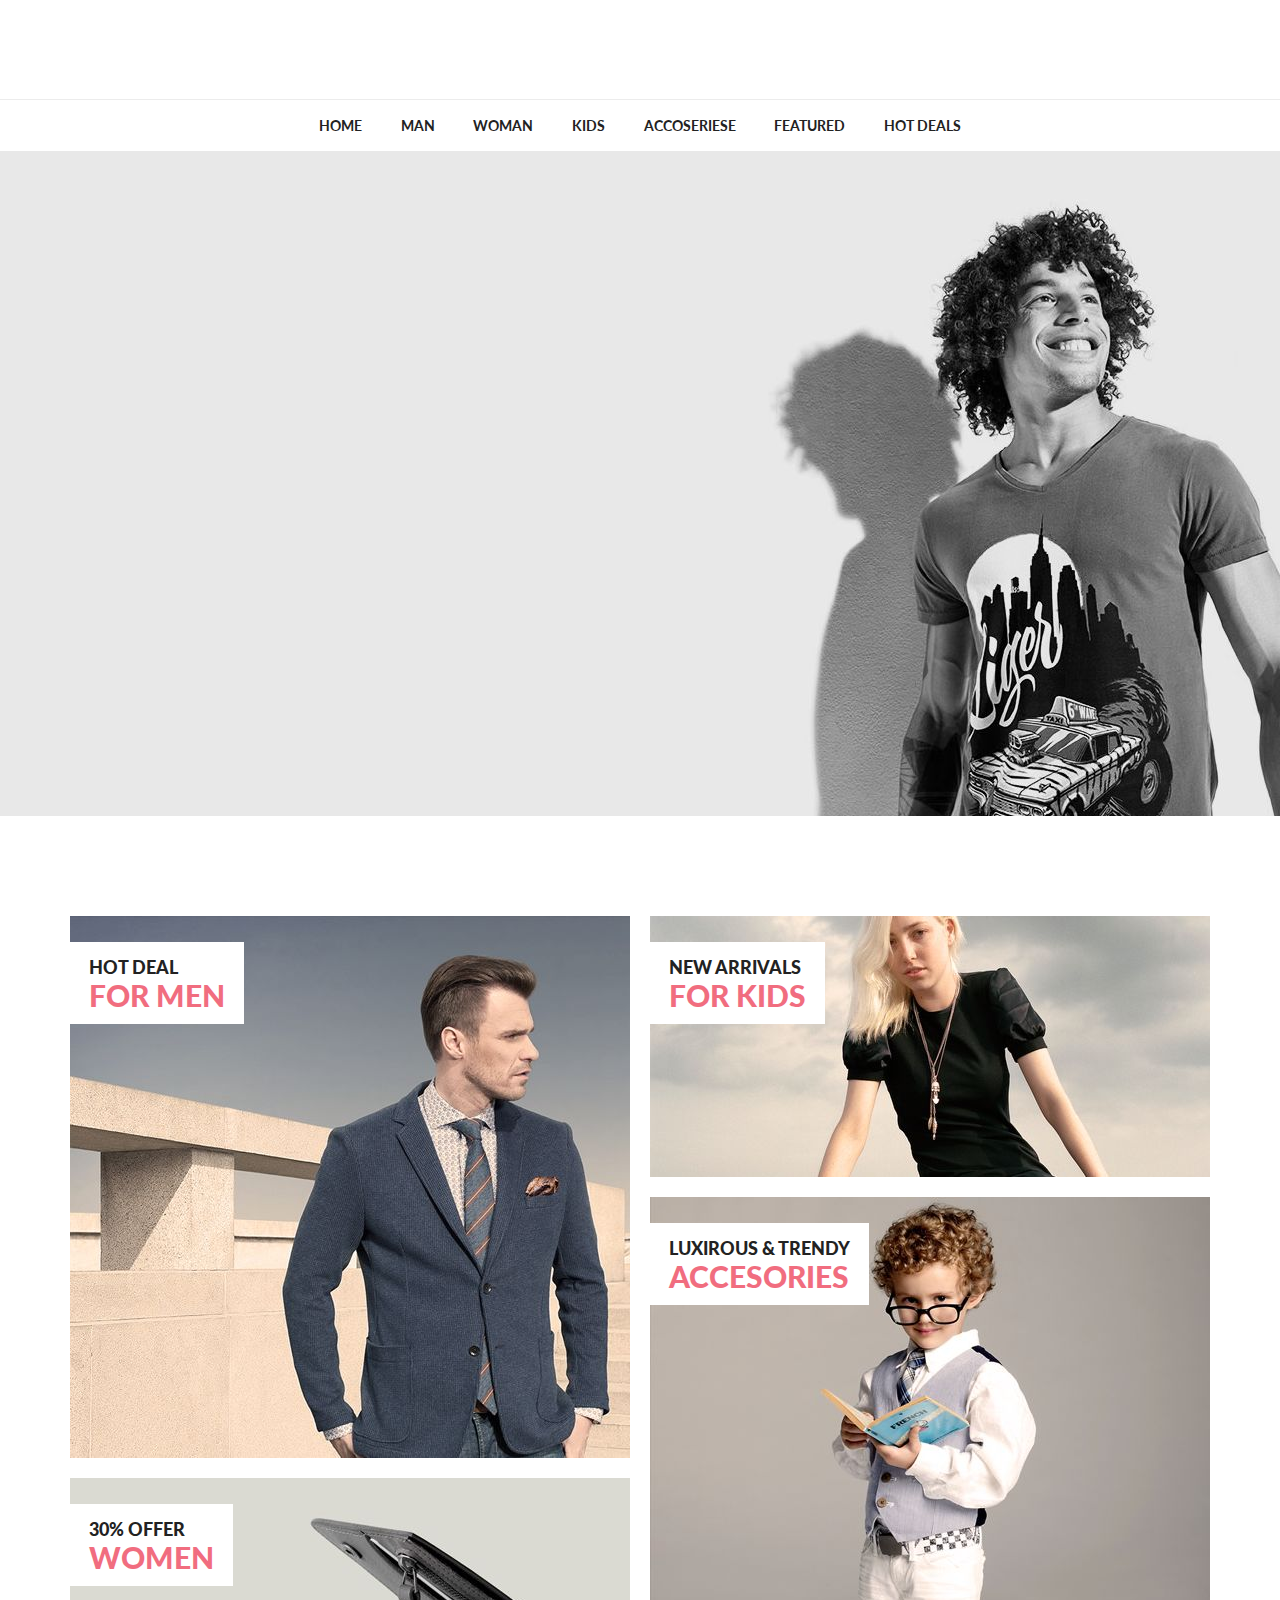
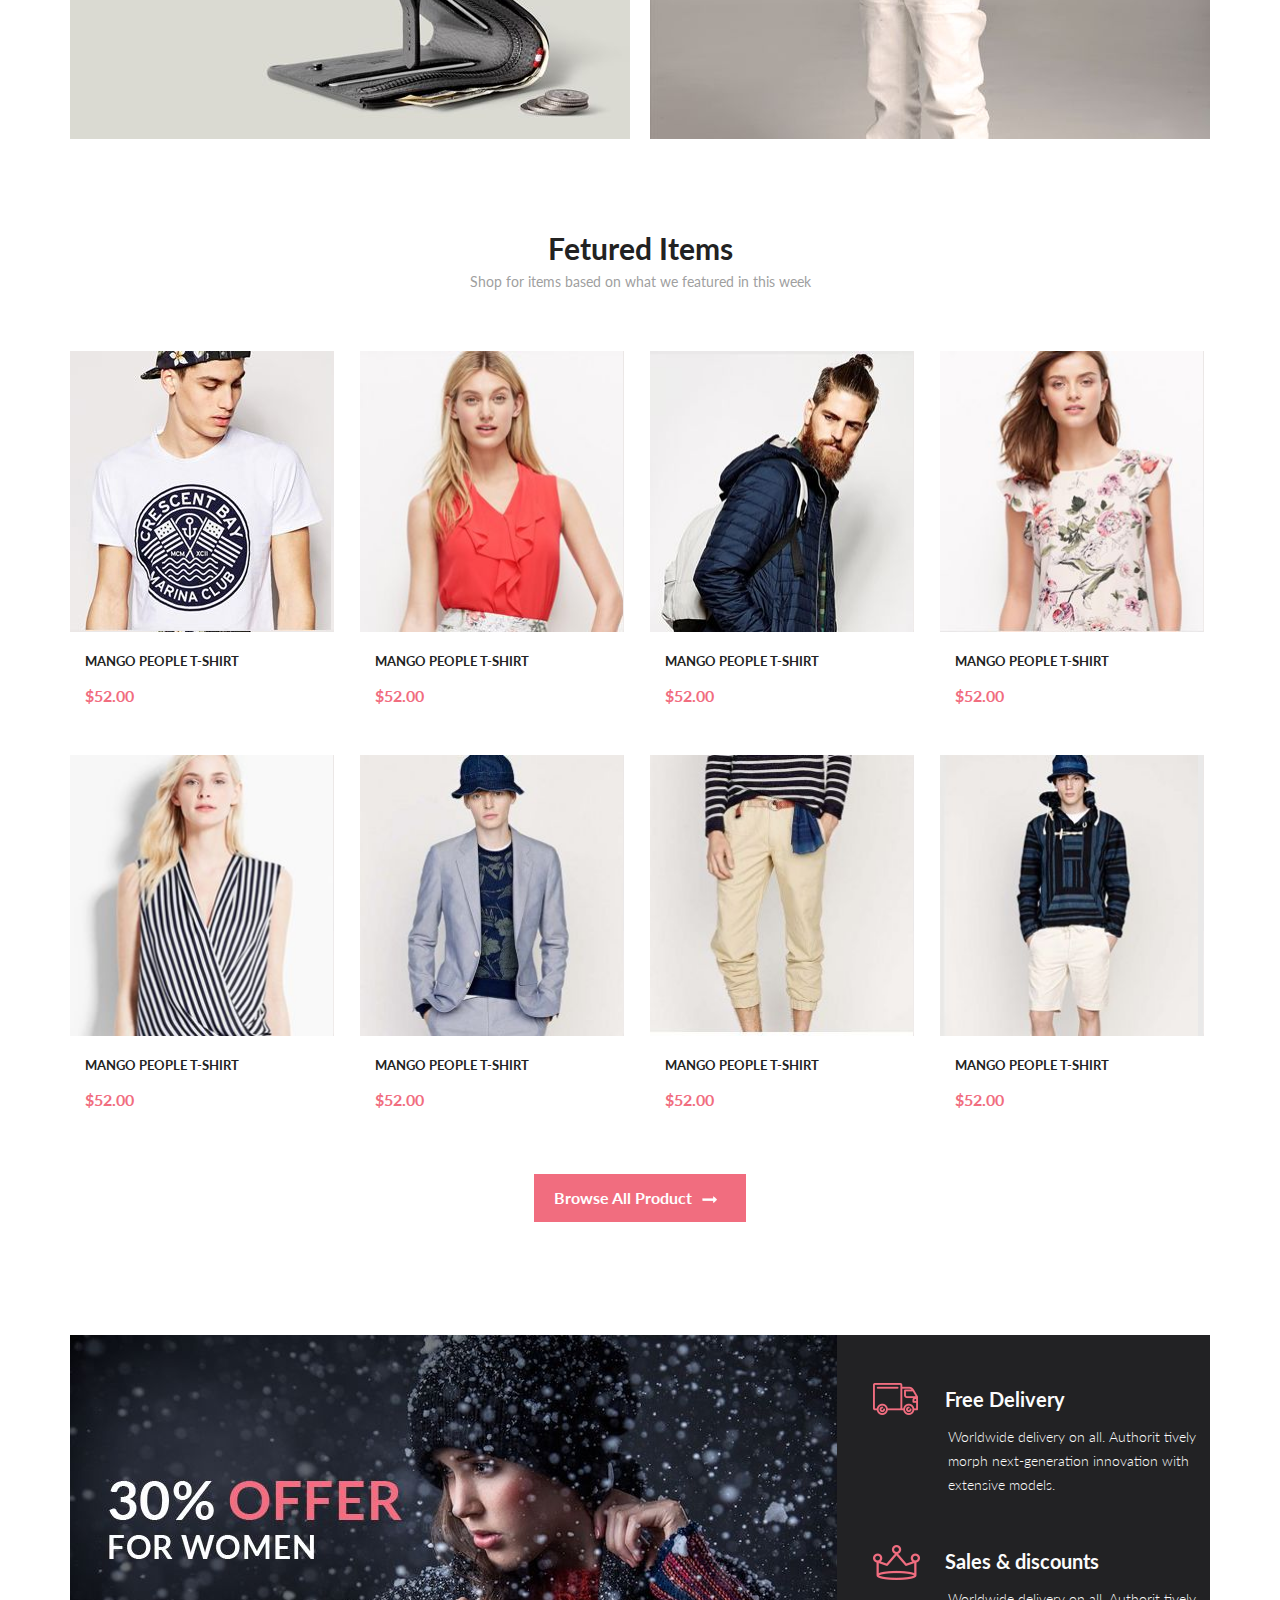
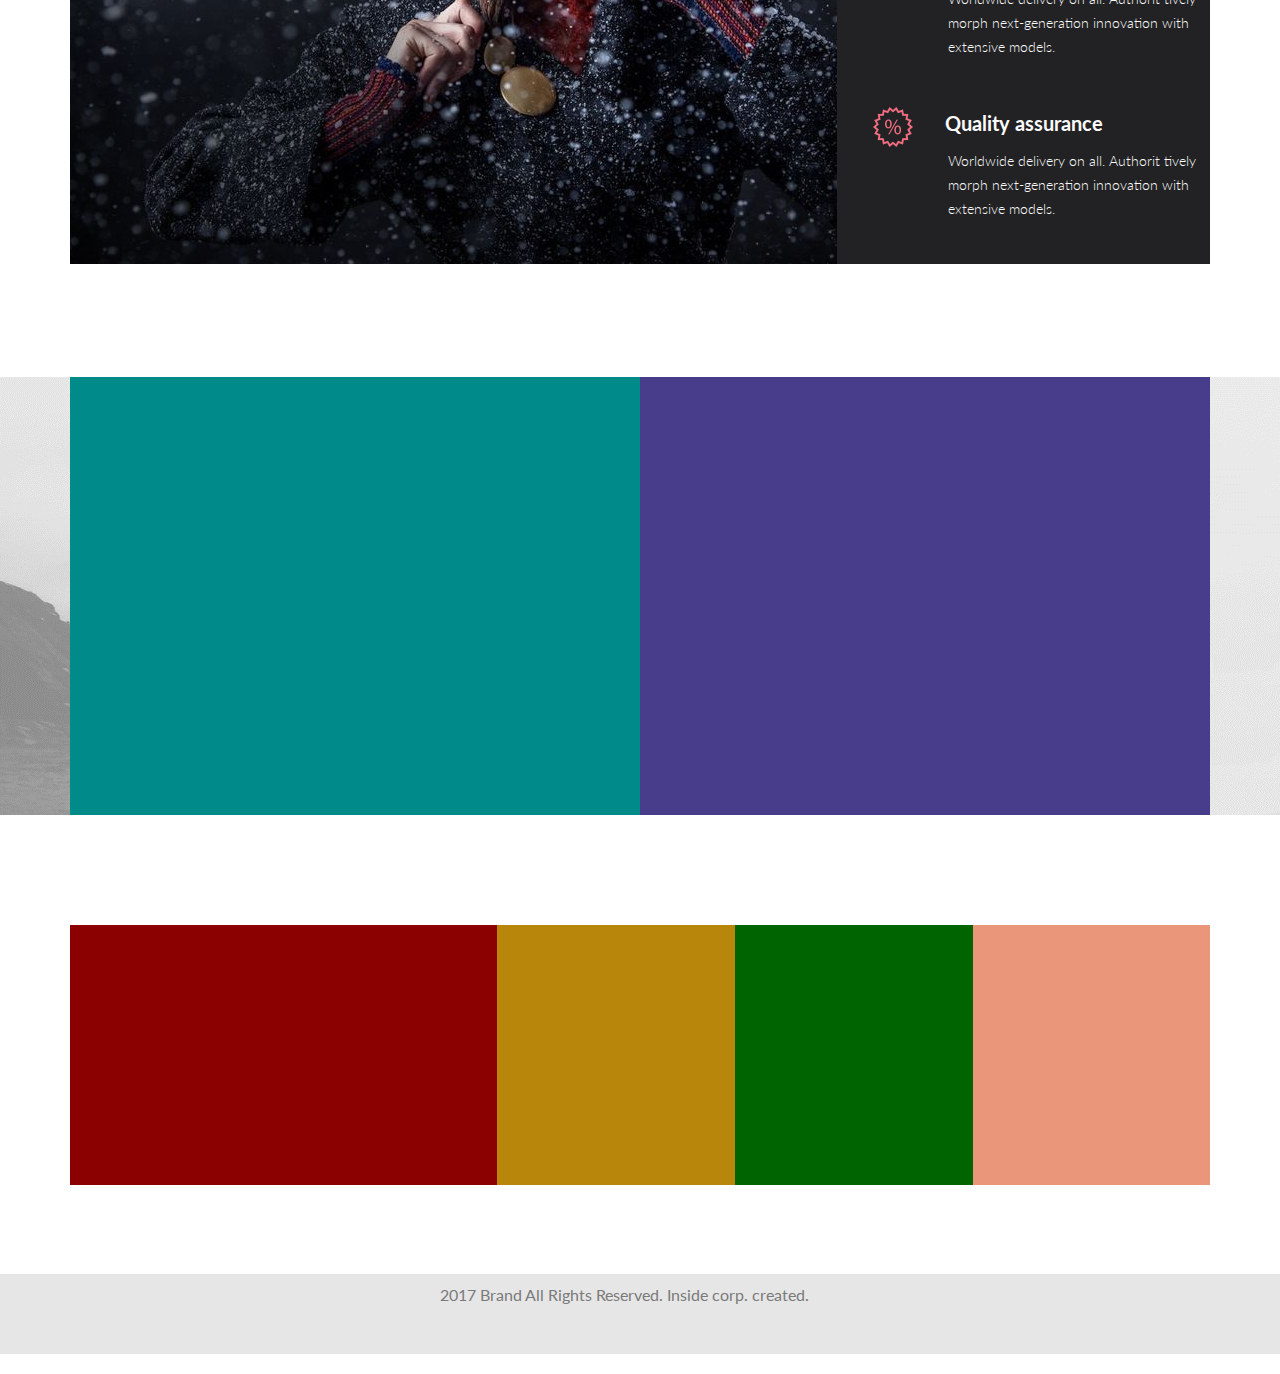
==== index.html @ 06c9c496 "описание сайта" ====
<!DOCTYPE html>
<html lang="en">
<head>
    <meta charset="UTF-8">
    <title>Document</title>
    <link rel="stylesheet" href="reset.css">
    <link rel="stylesheet" href="style.css">
</head>
<body>
    <div class="header">
    <div class="center"></div>
    </div>
    <div class="nav">
        <div class="center">
            <ul class="menu"> 
                <li><a href="#">home</a></li>
                <li><a href="#">man</a></li>
                <li><a href="#">woman</a></li>
                <li><a href="#">kids</a></li>
                <li><a href="#">accoseriese</a></li>
                <li><a href="#">featured</a></li>
                <li><a href="#">hot deals</a></li>
            </ul>
        </div>
    </div> 
        <div class="podlozhka">  
            <div class="slider"></div>
        </div> 
       <div class="center products clearfix">
            <div class="hot">
                <div class="photo_1">
                   <div class="text">
                    <p class="textsale">HOT DEAL</p>
                    <p class="textsale2">FOR MEN</p>
                    </div>
                </div>
                <div class="photo_2">
                    <div class="text">
                    <p class="textsale">30% OFFER</p>
                    <p class="textsale2">WOMEN</p>
                    </div>
                </div>
            </div>
        
            <div class="sale">
                <div class="photo_3">
                    <div class="text">
                    <p class="textsale">NEW ARRIVALS</p>
                    <p class="textsale2">FOR KIDS</p>
                    </div>
                </div>
                <div class="photo_4">
                    <div class="text">
                    <p class="textsale">LUXIROUS & TRENDY</p>
                    <p class="textsale2">ACCESORIES</p>
                    </div>
                </div>
            </div>
        </div>
  

                <div class="fitured center clearfix">
                    <div class="textfitured"> Fetured Items</div>
                    <div class="text2"> Shop for items based on what we featured in this week</div>
                </div>     
                <div class="center clearfix productbox">
    <div class="productcart">
        <div class="productpic"></div>
        <div class="product_text">
            <p class="text_info">mango people t-shirt</p>
            <p class="text_price">$52.00</p>
        </div>
    </div>
    <div class="productcart">
        <div class="productpic"><img src="img/Layer%203.jpg" width="263px" height="281px"></div>
        <div class="product_text">
            <p class="text_info">mango people t-shirt</p>
            <p class="text_price">$52.00</p>
        </div>        
    </div>
    <div class="productcart">
        <div class="productpic"><img src="img/Layer%204.jpg" width="263px" height="281px"></div>
        <div class="product_text">
            <p class="text_info">mango people t-shirt</p>
            <p class="text_price">$52.00</p>
        </div>       
    </div>
    <div class="productcart1">
        <div class="productpic"><img src="img/Layer%205.jpg" width="263px" height="281px"></div>
        <div class="product_text">
            <p class="text_info">mango people t-shirt</p>
            <p class="text_price">$52.00</p>
        </div>        
    </div>
    <div class="productcart2">
        <div class="productpic"><img src="img/Layer%206.jpg" width="263px" height="281px"></div>
        <div class="product_text">
            <p class="text_info">mango people t-shirt</p>
            <p class="text_price">$52.00</p>
        </div>        
    </div>
    <div class="productcart2">
        <div class="productpic"><img src="img/Layer%207.jpg" width="263px" height="281px"></div>
        <div class="product_text">
            <p class="text_info">mango people t-shirt</p>
            <p class="text_price">$52.00</p>
        </div>       
    </div>
    <div class="productcart2">
        <div class="productpic"><img src="img/Layer%208.jpg" width="263px" height="281px"></div>
        <div class="product_text">
            <p class="text_info">mango people t-shirt</p>
            <p class="text_price">$52.00</p>
        </div>       
    </div>
    <div class="productcart3">
        <div class="productpic"><img src="img/Layer%209.jpg" width="263px" height="281px"></div>
        <div class="product_text">
            <p class="text_info">mango people t-shirt</p>
            <p class="text_price">$52.00</p>
        </div>       
    </div>
                </div>
                <div class="knopkabrowse">
                    <div class="textknopka"> Browse All Product </div>
                    <img class="strelka" src="img/1.png">
                </div>
                <div class="banner">
                    <div class="ban1"></div>
                    <div class="ban2">
                            <div class="banner_info">
                                <div class="logoBan"><img src="img/Forma%201.png"></div>
                                <div class="bantext1">Free Delivery</div>
                                <div class="bantext2">Worldwide delivery on all. Authorit tively morph next-generation innovation with extensive models.</div>
                            </div>
                            <div class="banner_info">
                                <div class="logoBan"><img src="img/Forma%201%20(1).png"></div>
                                <div class="bantext1">Sales & discounts</div>
                                <div class="bantext2">Worldwide delivery on all. Authorit tively morph next-generation innovation with extensive models.</div>
                            </div>
                            <div class="banner_info">
                                <div class="logoBan"><img src="img/Forma%201%20(2).png"></div>
                                <div class="bantext1">Quality assurance</div>
                                <div class="bantext2">Worldwide delivery on all. Authorit tively morph next-generation innovation with extensive models.</div>
                            </div>
                    </div>
                </div>
                </div>
                <div class="banner_svyaz">
                   <div class="center">    
                        <div class="otzivi"></div>
                        <div class="obratnaja_svjaz"></div>
                    </div>
                </div>
                <div class="new">
                <div class="brand_information"></div>
                <div class="category_company"></div>
                <div class="info"></div>
                <div class="shop_category"></div>
                </div>
                <footer>
                    <div class="footer_podpis">2017 Brand All Rights Reserved. Inside corp. created.</div>
                    <div class="soc_knopki"></div>
                </footer>
                <div class="propast"></div>
</body>
</html>
---- style.css ----
@import url('https://fonts.googleapis.com/css?family=Lato:300,400,700,900');

body{
    font-family: 'Lato', sans-serif;
}
.header{
    border-bottom: 1px solid #ececec;
    height: 100px;
    box-sizing: border-box;
}
.center{
    width: 1200px;
    padding: 0 30px;
    margin: 0 auto;
    box-sizing: border-box;
}
.clearfix :after {
    content : "";
    display : block;
    height : 0;
    clear : both;
    visibility : hidden;
}
.menu{
    display: flex;
    width: 680px;
    justify-content: space-around;
    margin: 0 auto;
}
.menu a {
    text-transform: uppercase;
    color:  #222222;
    font-size: 14px;
    font-weight: 700;
    line-height: 26px;
    text-align: center;
    display: block;
    line-height: 51px;
    padding: 0 15px 0 15px;
}
.podlozhka{
    background-color: #e8e8e8;
    height: 665px;
    margin: auto;
}
.slider{
    background: url(img/Layer%2024.jpg);
    background-position: right;
    background-repeat: no-repeat;
    background-color: #e8e8e8;
    height: 665px;
    width: 1600px;
    margin: auto;
}
.products{
    margin: 100px auto;
    height: 823px;
}
.hot, .sale{
    width: 560px;
    float: left;
    margin-bottom: 100px;
    position: relative;
    height: 823px;
}
.sale{
    margin-left: 20px;
}
.photo_1, .photo_4{
    height: 542px;
    position: relative;
}
.photo_2, .photo_3{
    height: 261px;
    position: relative;
}
.photo_1{
    margin-bottom: 20px;
    background-image: url(img/Layer%2030.jpg);        
}
.photo_2{
    background-image: url(img/Rectangle%2019%20copy%203.jpg);
}
.photo_3{
    margin-bottom: 20px;
    background-image: url(img/Layer%2032.jpg)
}
.photo_4{
    background-image: url(img/Layer%2031.jpg);
}
.text{
    background-color:  #ffffff;
    text-align: center;
    display: block;
    margin-top: 26px;
    float: left;
    height: 82px;
}
.textsale{
    padding: 16px 19px 0 19px;
    font-family: Lato;
    color:  #222222;
    font-size: 18px;
    font-weight: 900;
    text-align: left;
    display: block;
}
 .textsale2{
    padding: 10px 19px 16px 19px;
    font-family: Lato;
    color:  #f16d7f;
    font-size: 30px;
    font-weight: 900;
    text-align: left;

}
.fetured{
    display: block;
    margin-top: 100px;
    height: 50px;
    background-color: black;
        
}
.textfitured{
    font-family: Lato;
    color:  #222222;
    font-size: 30px;
    font-weight: 700;
    text-align: center;
    background-color: ;
    margin-top: 100px;
}
.text2{
    font-family: Lato;
    color:  #9f9f9f;
    font-size: 14px;
    font-weight: 400;
    text-align: center;
    margin-top: 16px;
}
.producttub{
     background-color: darkred; 
    width: 1200px;
    padding: 0 30px;
    margin: 0 auto;
    box-sizing: border-box;
}
.productcart,
.productcart1,
.productcart2,
.productcart3{
    width: 264px;
    height: 364px;
    background-color: darkcyn;
    float: left;
    display: block;
    box-sizing: border-box;
}
.productcart{
    margin: 60px 26px 0 0;
}
.productcart1{
    margin: 60px 0 0 0;
}
.productcart2{
    margin: 40px 26px 0 0;
}
.productcart3{
    margin: 40px 0 0 0;
}
.productcart:hover,
.productcart1:hover,
.productcart2:hover,
.productcart3:hover{
    border: 1px solid #ececec;
    box-shadow: 0px 5px 8px 0px rgba(0, 0, 0, 0.16);
    background-color: rgb(84, 82, 81);
}

.productpic{
    height: 281px;
    width: 263;
    background-image: url(img/Layer%202.jpg);
    position: relative;
}
.productpic:hover{
    content: " ";
    position: relative;
    opacity: 0,2;
    background: url(img/Hover1.png);
    height: 281px;
    width: 263;
}
.product_text{
    height: 83px;
    width: 263;
    background-color: #ffffff;

}
.text_info{
    text-transform: uppercase;
    color:  #222222;
    font-size: 13px;
    font-weight: 700;
    text-align: left;
    padding: 20px 0 0 15px;
}
.text_price{
    color:  #f16d7f;
    font-size: 16px;
    font-weight: 700;
    text-align: left;
        margin: 17px 0 0 15px;
}
.productbox{
    height: 828px;
}
.knopkabrowse{
    background-color:  #f16d7f;
    width: 212px;
    line-height: 48px;
    margin: 55px auto;
    display: block;
}
.textknopka{
    color:  #ffffff;
    font-size: 16px;
    font-weight: 700;
    line-height: 48px;
    background-color: ;
    margin: 0 10px 0 20px;
    float: left;
}
.strelka{
    vertical-align: middle;
}
.banner{
    margin: 113px auto;
    background-color:  #222224;
    width: 1140px;
    height: 529px;
}
.ban1{
    width: 767px;
    height: 529px;
    background-image: url(img/Banner.jpg);
    float: left;
}
.ban2{
    height: 529px;
    width: 373px;
    float: right;
}
.banner_info{
    float: right;
    background-color: #222224;
}
.logoBan{
    background-color:  ;
    width: 45px;
    height: 32px;
    float: left;
    margin: 48px 0 0 36px;
}
.bantext1{
    float: right;
    color:  #fbfbfb;
    font-size: 20px;
    font-weight: 700;
    margin: 55px 65px 17px 0;
    width: 200px;

}
.bantext2{
    color:  #fbfbfb;
    font-size: 14px;
    font-weight: 300;
    line-height: 24px;
    text-align: left;
    float:left;
    margin: 0 0 0 111px;
}
.banner_svyaz{
    background-image: url(img/Layer%2041.jpg);
    background-repeat: no-repeat;
    background-position: left;
    background-color:  #e6e6e6;
    height: 438px;
    margin: auto;
}
.otzivi{
    width: 570px;
    height: 438px;
    float: left;
    background-color: darkcyan;
}
.obratnaja_svjaz{
    width: 570px;
    height: 438px;
    float: right;
    background-color: darkslateblue;
}
.new{
    width: 1200px;
    padding: 0 30px;
    margin: 110px auto 89px;
    box-sizing: border-box;
    height: 260px;
}
.brand_information{
    background-color: darkred;
    width: 427px;
    height: 260px;
    float: left;
}
.category_company{
    background-color: darkgoldenrod;
    width: 238px;
    height: 260px;
    float: left;
}
.info{
    background-color: darkgreen;
    width: 238px;
    height: 260px;
    float: left;
}
.shop_category{
    background-color: darksalmon;
    width: 237px;
    height: 260px;
    float: left;
}
footer{
    background-color: #e6e6e6;
    height: 80px;
    margin: auto;
    display: block;
}
.footer_podpis{
    box-sizing: border-box;
    margin: 0 auto;
    color:  #7a7a7a;
    font-size: 16px;
    font-weight: 400;
    line-height: 42px;
    text-align: left;
    width: 400px;

}
.soc_knopki{
    
}
.propast{
    height: 20px;
    margin: auto;
    display: block;
}
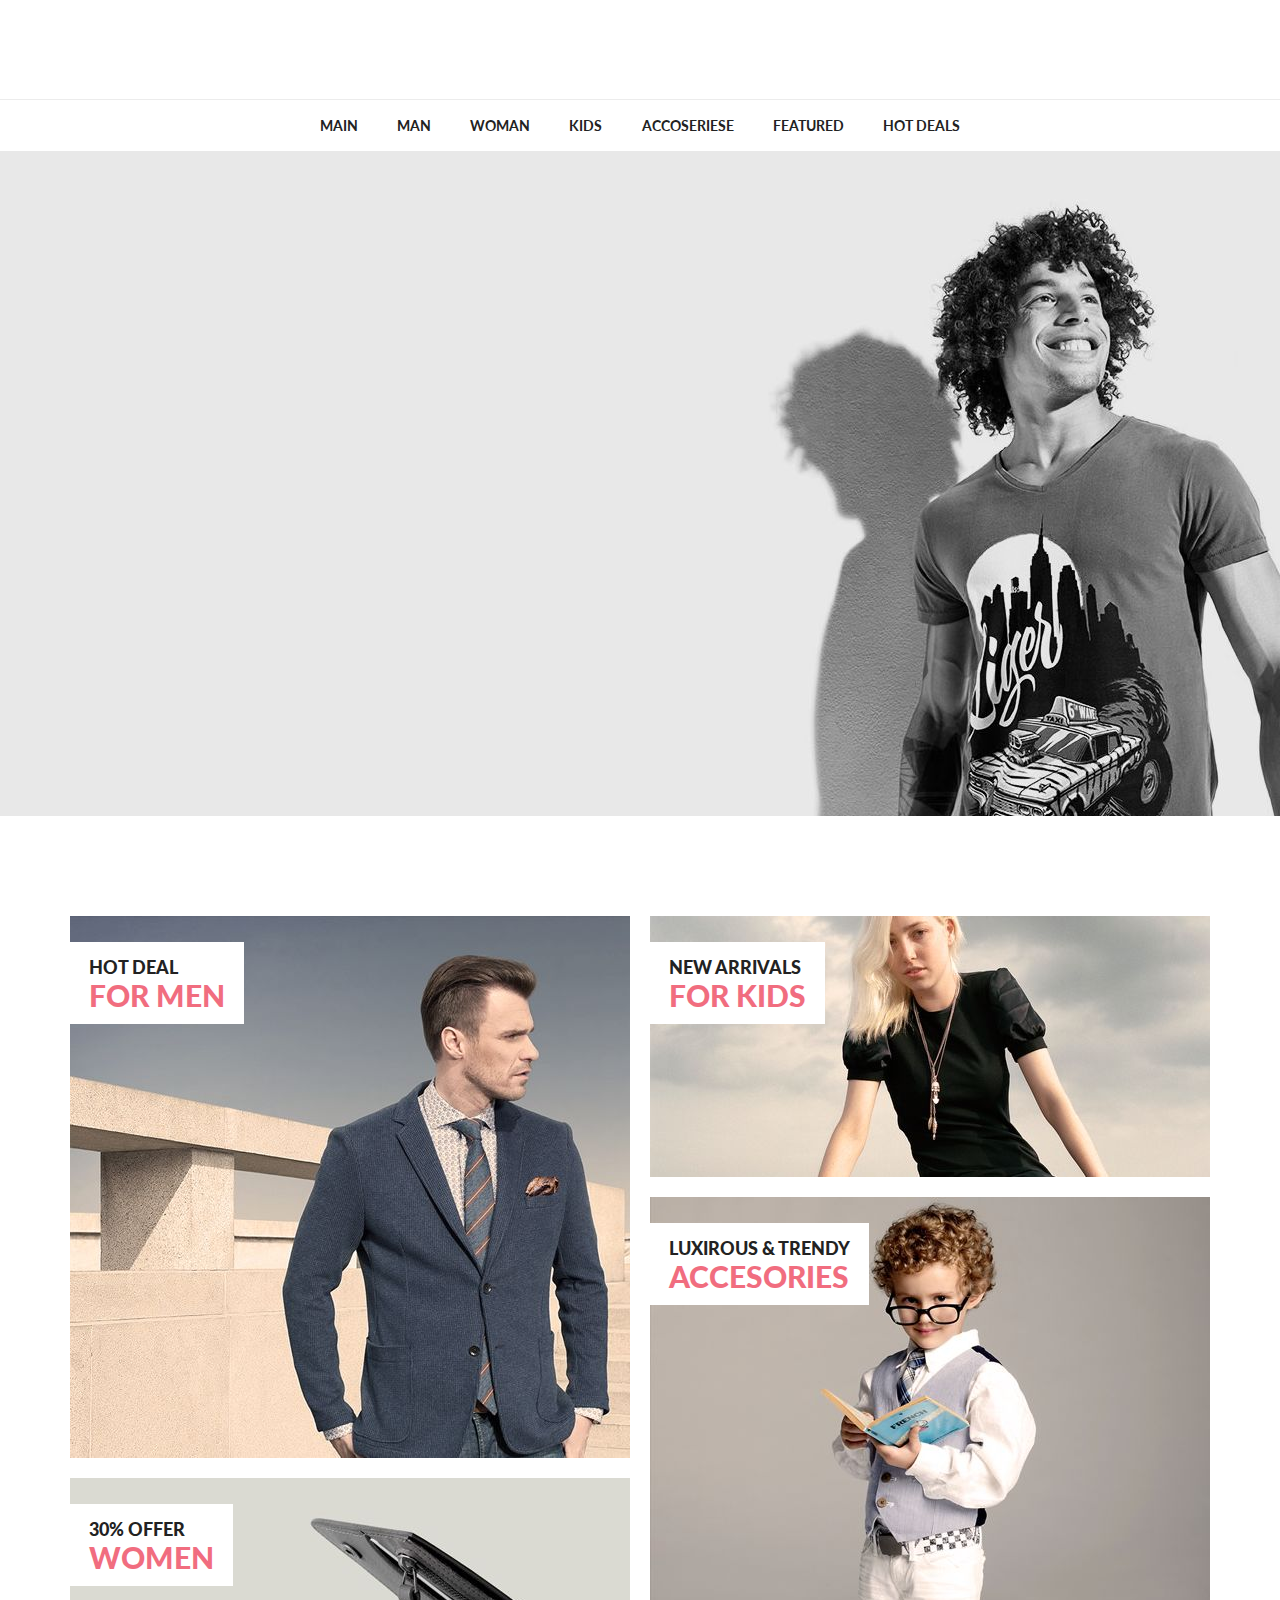
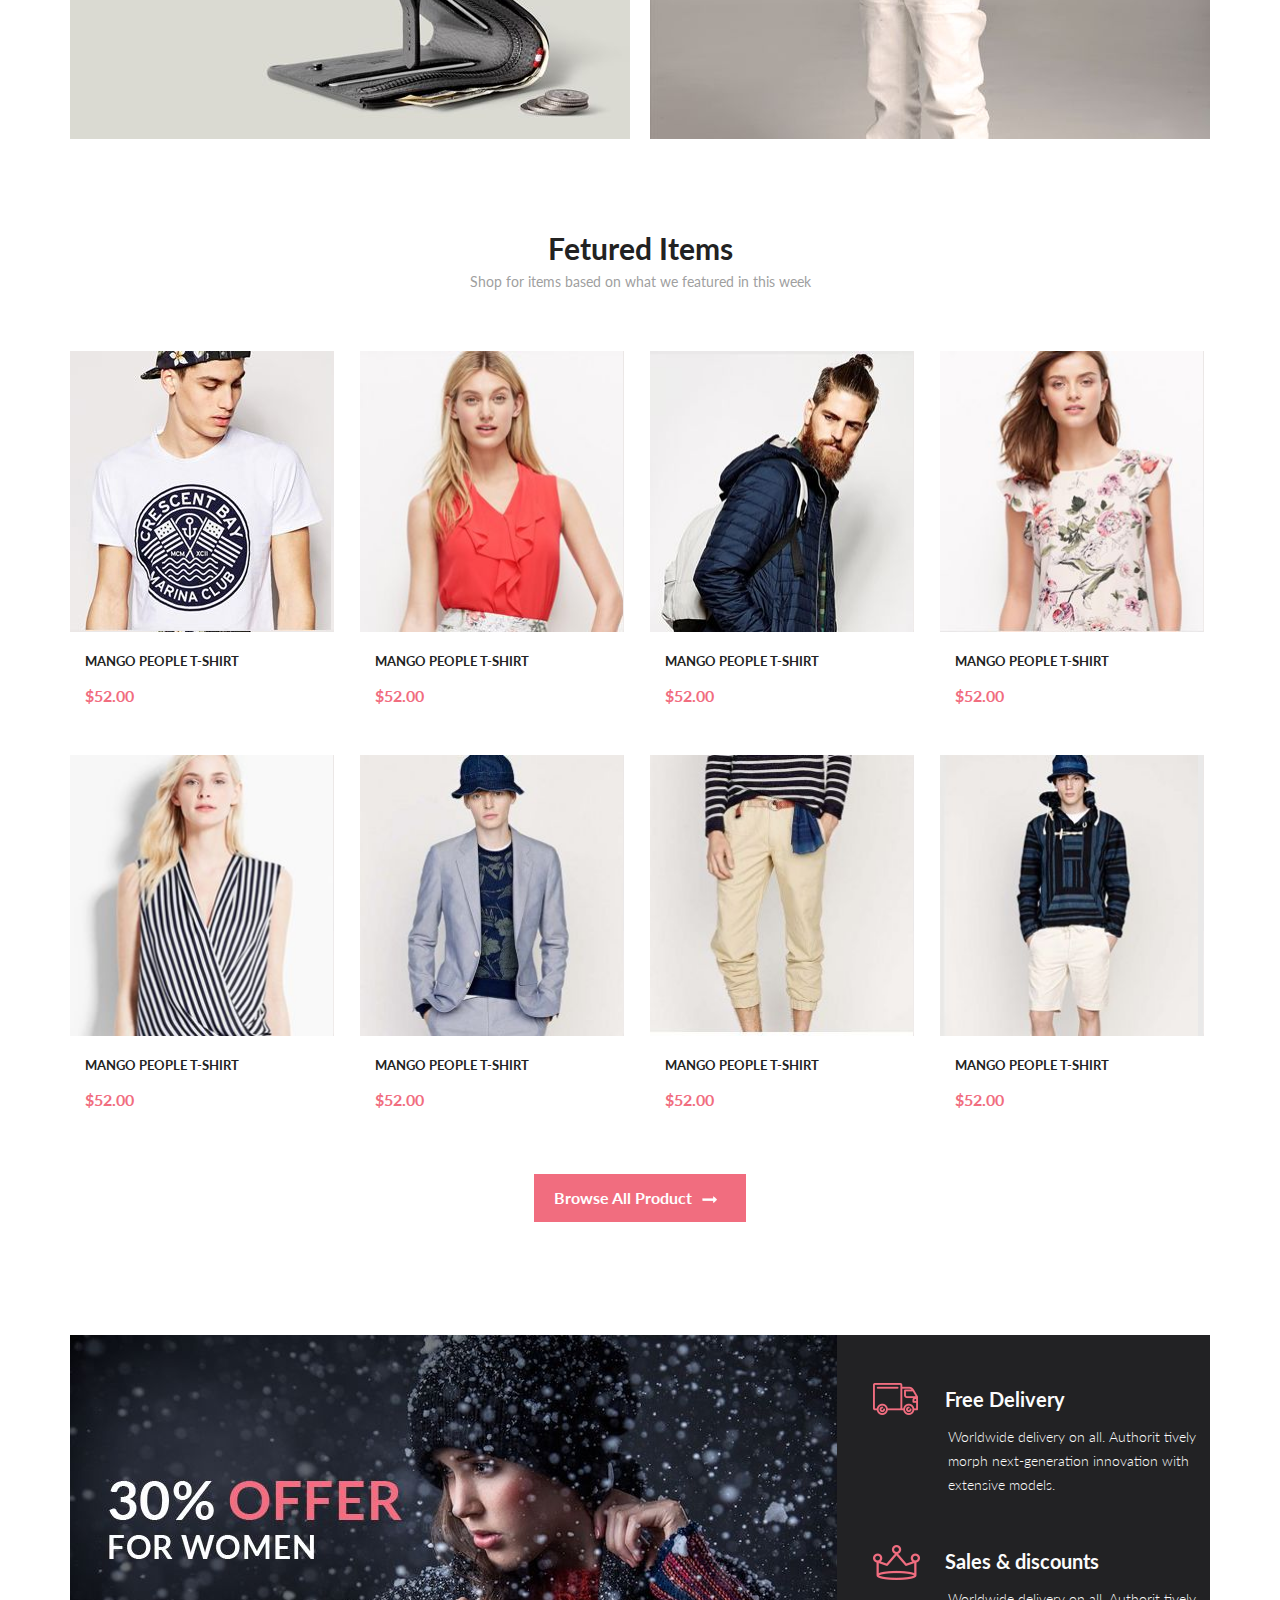
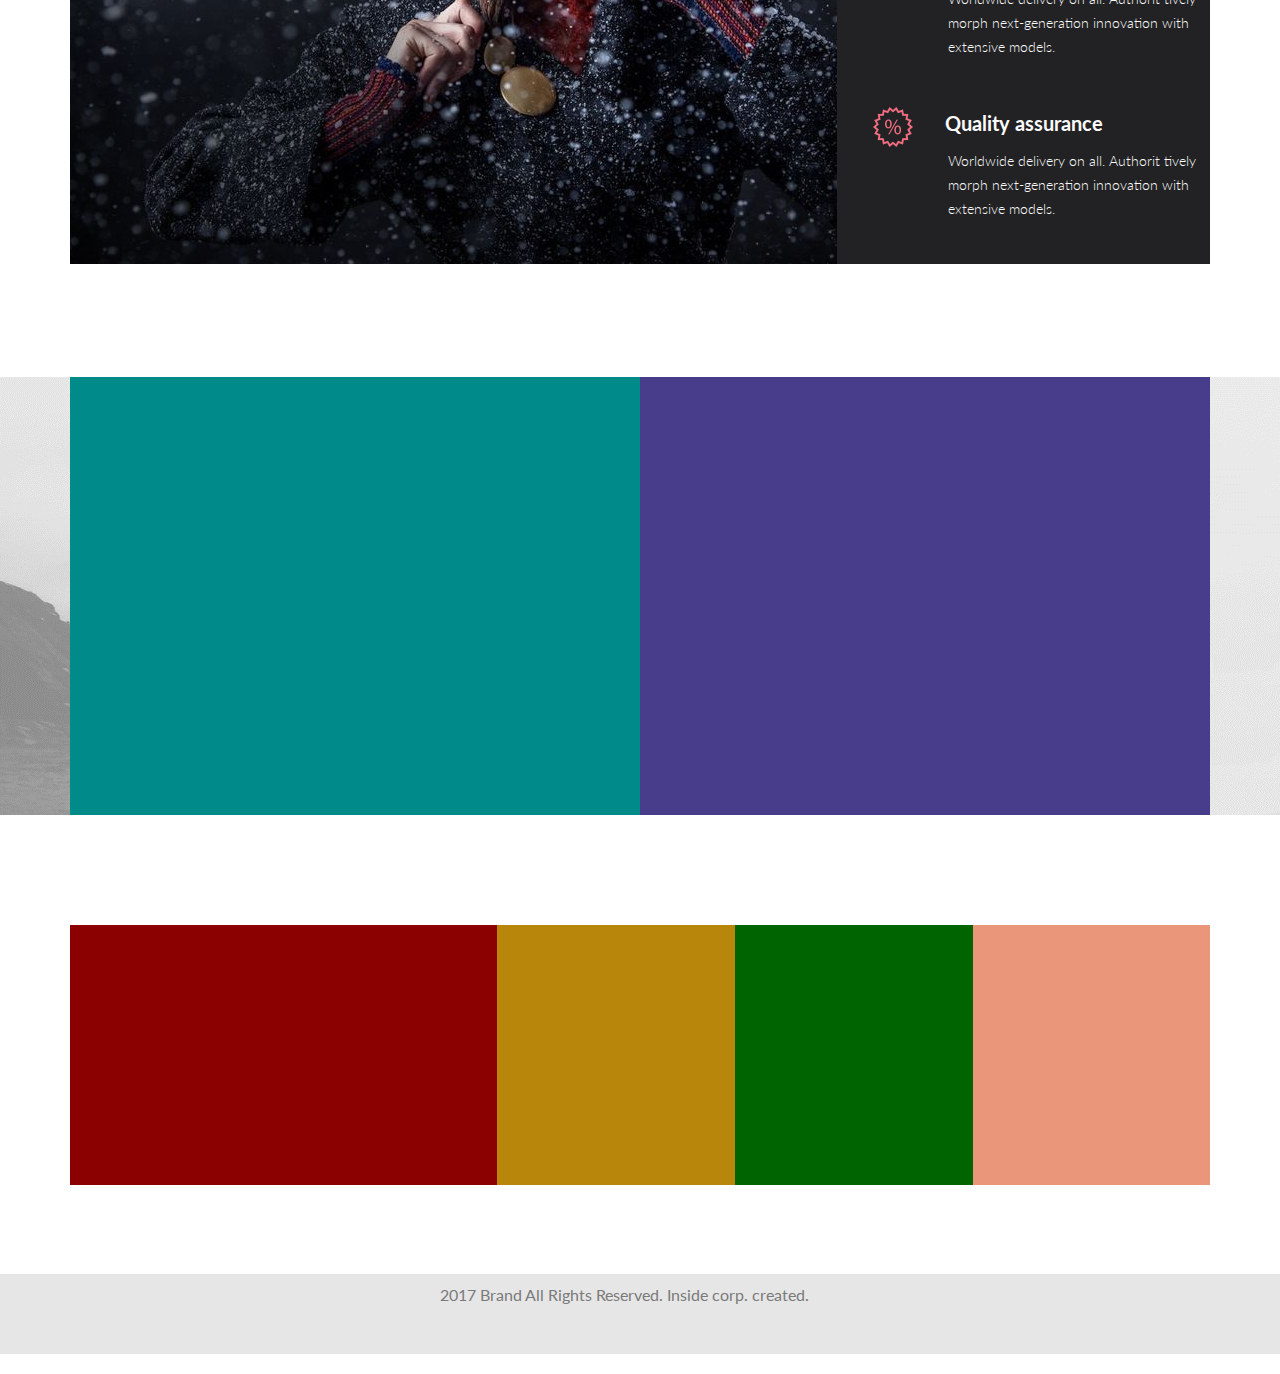
==== commit 48db1691: "Пробные изменения" ====
--- a/index.html
+++ b/index.html
@@ -13,7 +13,7 @@
     <div class="nav">
         <div class="center">
             <ul class="menu"> 
-                <li><a href="#">home</a></li>
+                <li><a href="#">main</a></li>
                 <li><a href="#">man</a></li>
                 <li><a href="#">woman</a></li>
                 <li><a href="#">kids</a></li>
